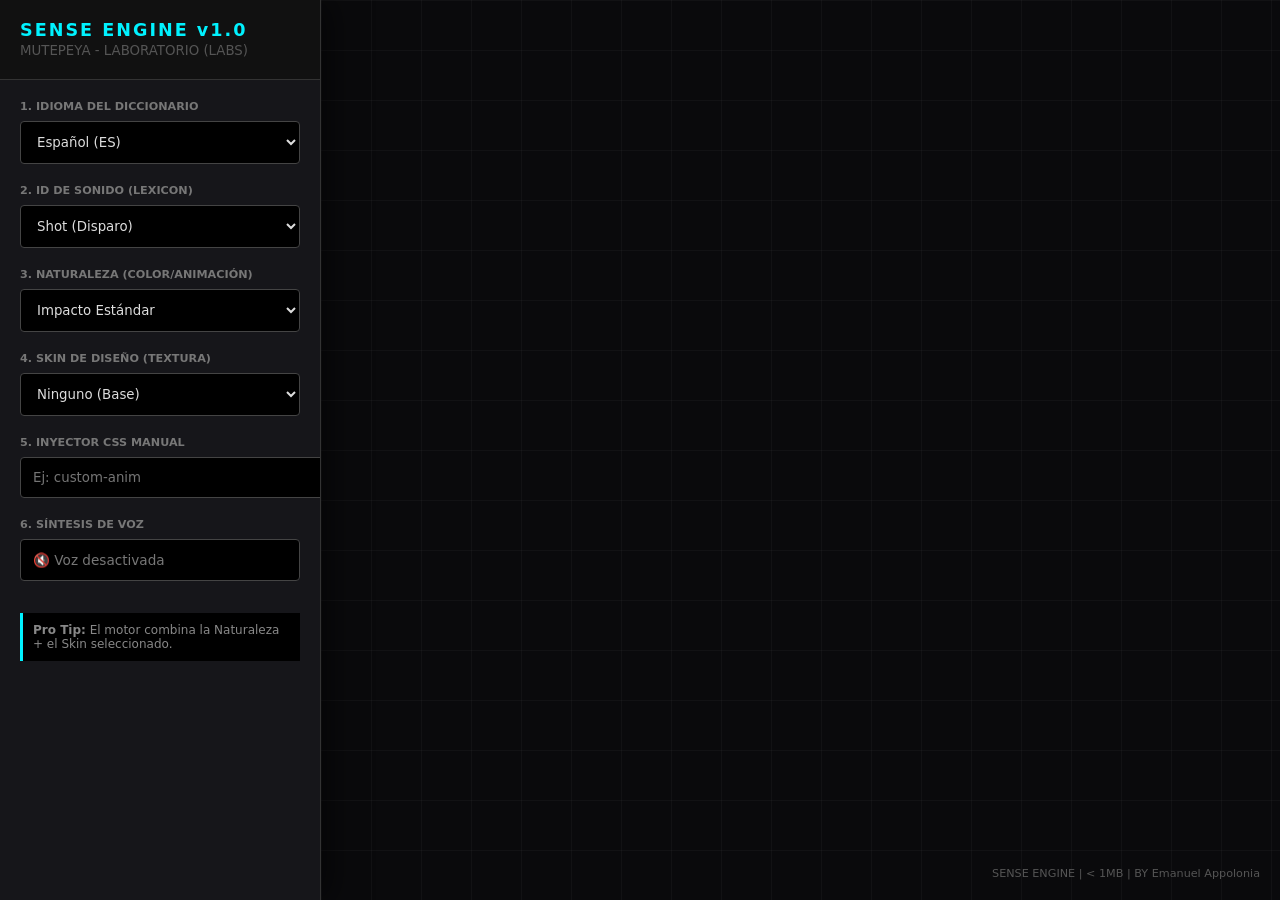
==== index.html @ 5d69edbc "Initial commit" ====
<!DOCTYPE html>
<html lang="es">
<head>
    <meta charset="UTF-8">
    <meta name="viewport" content="width=device-width, initial-scale=1.0">
    <title>SenseEngine v1.0 | Laboratorio de Estilos & Skins</title>
    
    <link rel="stylesheet" href="src/sense-engine.css">
    
    <style>
        :root {
            --bg: #0a0a0c;
            --panel: #16161a;
            --accent: #00f2ff;
        }

        body {
            margin: 0; padding: 0;
            background: var(--bg);
            color: white;
            font-family: 'Inter', system-ui, sans-serif;
            display: flex;
            height: 100vh;
            overflow: hidden;
        }

        /* [EN] Engineering Sidebar / [ES] Barra Lateral de Ingeniería */
        .sidebar {
            width: 320px;
            background: var(--panel);
            border-right: 1px solid #333;
            display: flex;
            flex-direction: column;
            z-index: 100;
            box-shadow: 10px 0 30px rgba(0,0,0,0.5);
        }

        .header { padding: 20px; border-bottom: 1px solid #333; background: #111; }
        .header h1 { font-size: 1.1rem; color: var(--accent); margin: 0; letter-spacing: 2px; }

        .config-group { padding: 20px; overflow-y: auto; flex-grow: 1; }
        
        label { display: block; font-size: 0.7rem; text-transform: uppercase; color: #777; margin-bottom: 8px; font-weight: bold; }
        
        select, input {
            width: 100%;
            padding: 12px;
            background: #000;
            border: 1px solid #444;
            color: #ddd;
            border-radius: 4px;
            margin-bottom: 20px;
            font-family: inherit;
        }

        input:focus, select:focus { border-color: var(--accent); outline: none; }

        /* [EN] Test Area (Canvas) / [ES] Área de Prueba (Canvas) */
        #test-bench {
            flex-grow: 1;
            position: relative;
            cursor: crosshair;
            background-image: 
                linear-gradient(rgba(255,255,255,0.03) 1px, transparent 1px),
                linear-gradient(90deg, rgba(255,255,255,0.03) 1px, transparent 1px);
            background-size: 50px 50px;
        }

        .stats {
            position: absolute;
            bottom: 20px;
            right: 20px;
            font-size: 0.7rem;
            color: #555;
            pointer-events: none;
        }
    </style>
</head>
<body>

    <aside class="sidebar" aria-label="Panel de configuración del motor">
        <div class="header">
            <h1>SENSE ENGINE v1.0</h1>
            <small style="color:#555">MUTEPEYA - LABORATORIO (LABS)</small>
        </div>

        <div class="config-group">
            <label for="lang">1. Idioma del Diccionario</label>
            <select id="lang" onchange="SenseEngine.setLanguage(this.value)">
                <option value="es">Español (ES)</option>
                <option value="en">English (EN)</option>
                <option value="ar">العربية (AR - RTL)</option>
                <option value="ja">日本語 (JA)</option>
                <option value="ru">Русский (RU)</option>
                <option value="hi">हिन्दी (HI)</option>
                <option value="fr">Français (FR)</option>
                <option value="pt">Português (PT)</option>
                <option value="zh">Mandarin (ZH)</option>
                <option value="bn">Bengali (BN)</option>
                <option value="id">Indonesian (ID)</option>
            </select>

            <label for="sound-key">2. ID de Sonido (Lexicon)</label>
            <select id="sound-key">
                <optgroup label="Combate">
                    <option value="shot">Shot (Disparo)</option>
                    <option value="boom">Boom (Explosión)</option>
                    <option value="slash">Slash (Corte)</option>
                    <option value="hit">Hit (Golpe)</option>
                    <option value="death">Death (Muerte)</option>
                </optgroup>
                <optgroup label="Efectos">
                    <option value="magic">Magic (Brillo)</option>
                    <option value="fire">Fire (Fuego)</option>
                    <option value="ice">Ice (Hielo)</option>
                    <option value="bolt">Bolt (Rayo)</option>
                    <option value="heal">Heal (Cura)</option>
                </optgroup>
                <optgroup label="Web UI">
                    <option value="click">Click</option>
                    <option value="err">Error</option>
                    <option value="ok">Success</option>
                </optgroup>
            </select>

            <label for="preset-style">3. Naturaleza (Color/Animación)</label>
            <select id="preset-style">
                <option value="ono-impact">Impacto Estándar</option>
                <option value="ono-fire">Llamas (Fire)</option>
                <option value="ono-ice">Congelado (Ice)</option>
                <option value="ono-bolt">Eléctrico (Bolt)</option>
                <option value="ono-ghost">Espectral (Ghost)</option>
                <option value="ono-ui">Interfaz (UI)</option>
                <option value="ono-heavy">Pesado (Heavy)</option>
                <option value="ono-toxic">Tóxico (Acid)</option>
            </select>

            <label for="skin-style">4. Skin de Diseño (Textura)</label>
            <select id="skin-style">
                <option value="">Ninguno (Base)</option>
                <option value="skin-cartoon">Cartoon (Cómic)</option>
                <option value="skin-sticker">Sticker (Adhesivo)</option>
                <option value="skin-paper">Papercraft (Papel)</option>
                <option value="skin-neon">Neon (Brillo)</option>
                <option value="skin-pixel">Pixel (Retro)</option>
                <option value="skin-glitch">Glitch (Error)</option>
                <option value="skin-metal">Metallic (Metal)</option>
                <option value="skin-brutal">Brutalist (Bloque)</option>
                <option value="skin-hollow">Hollow (Contorno)</option>
            </select>

            <label for="custom-class">5. Inyector CSS Manual</label>
            <input type="text" id="custom-class" placeholder="Ej: custom-anim" value="">

            <label>6. Síntesis de Voz</label>
            <button id="voice-toggle" onclick="toggleVoice()" aria-pressed="false"
                style="width:100%; padding:12px; background:#000; border:1px solid #444; color:#777;
                       border-radius:4px; margin-bottom:20px; font-family:inherit; font-size:0.85rem;
                       cursor:pointer; text-align:left; transition: border-color 0.2s, color 0.2s;">
                🔇 Voz desactivada
            </button>
            
            <p style="font-size: 0.75rem; color: #888; background: #000; padding: 10px; border-left: 3px solid var(--accent);">
                <b>Pro Tip:</b> El motor combina la Naturaleza + el Skin seleccionado.
            </p>
        </div>
    </aside>

    <main id="test-bench" aria-label="Área de prueba — hacé clic para disparar una onomatopeya" role="application">
        <div class="stats">SENSE ENGINE | < 1MB | BY Emanuel Appolonia</div>
    </main>

    <script src="src/sense-engine.js"></script>
    <script>
        document.addEventListener('DOMContentLoaded', () => {
            SenseEngine.init('test-bench');

            const bench     = document.getElementById('test-bench');
            const keySel    = document.getElementById('sound-key');
            const presetSel = document.getElementById('preset-style');
            const skinSel   = document.getElementById('skin-style');
            const customInp = document.getElementById('custom-class');

            bench.addEventListener('mousedown', (e) => {
                const soundID    = keySel.value;
                const finalStyles = `${presetSel.value} ${skinSel.value} ${customInp.value}`;
                SenseEngine.spawn(soundID, e.clientX, e.clientY, finalStyles);
            });
        });

        // [EN] Voice synthesis toggle / [ES] Toggle de síntesis de voz
        let _voiceOn = false;
        function toggleVoice() {
            _voiceOn = !_voiceOn;
            const btn = document.getElementById('voice-toggle');
            if (_voiceOn) {
                SenseEngine.enableVoice();
                btn.textContent   = '🔊 Voz activada';
                btn.style.borderColor = 'var(--accent)';
                btn.style.color       = 'var(--accent)';
                btn.setAttribute('aria-pressed', 'true');
            } else {
                SenseEngine.disableVoice();
                btn.textContent   = '🔇 Voz desactivada';
                btn.style.borderColor = '#444';
                btn.style.color       = '#777';
                btn.setAttribute('aria-pressed', 'false');
            }
        }
    </script>
</body>
</html>
---- src/sense-engine.css ----
/**
 *  SenseEngine.css (Mutepeya) v1.0
 *  [EN] Sound Mapping Styles + Design Skins / [ES] Estilos de Mapeo Sonoro + Skins de Diseño
 */

/* --- [EN] BASE STRUCTURE / [ES] ESTRUCTURA BASE --- */
.sense-ono {
    position: absolute;
    pointer-events: none;
    user-select: none;
    font-weight: 900;
    font-size: 2rem; /* [EN] Base size: natures that need another one override it / [ES] Tamaño base: las naturalezas que necesiten otro lo sobreescriben */
    z-index: 1000;
    white-space: nowrap;
    display: inline-block;
}

/* --- [EN] MAIN ANIMATIONS / [ES] ANIMACIONES PRINCIPALES --- */
@keyframes pop { 
    0% { transform: scale(0) rotate(-10deg); opacity: 0; } 
    50% { transform: scale(1.4) rotate(5deg); opacity: 1; } 
    100% { transform: scale(1) rotate(0deg); opacity: 0; } 
}

@keyframes slideUp { 
    0% { transform: translateY(0); opacity: 1; } 
    100% { transform: translateY(-60px); opacity: 0; } 
}

@keyframes flash {
    0%, 100% { opacity: 1; }
    50% { opacity: 0.5; }
}

/* --- [EN] MAPPING STYLES (NATURE OF SOUND) / [ES] ESTILOS DE MAPEO (NATURALEZA DEL SONIDO) --- */
.ono-impact { color: #fff; text-shadow: 2px 2px 0 #f00; font-size: 2rem; animation: pop 0.6s forwards; }
.ono-fire { color: #ff6600; text-shadow: 0 0 10px #f00; animation: pop 0.8s forwards; }
.ono-ice { color: #00f2ff; text-shadow: 0 0 10px #fff; animation: pop 1s forwards; }
.ono-bolt { color: #ff0; text-shadow: 0 0 15px #fff; animation: flash 0.1s infinite; font-size: 2.2rem; }
.ono-ui { color: #0f8; font-family: sans-serif; font-size: 1rem; animation: slideUp 0.8s forwards; }
.ono-ghost { color: rgba(255,255,255,0.4); font-weight: 100; letter-spacing: 5px; animation: slideUp 2s forwards; }
.ono-slash { color: #ff3333; text-shadow: 2px 2px 0 #000; animation: pop 0.4s forwards; transform: skewX(-15deg); }
.ono-shield { color: #aaa; text-shadow: 1px 1px 0 #333; animation: pop 0.5s forwards; }
.ono-wind { color: #eee; font-style: italic; animation: slideUp 0.8s forwards; }
.ono-earth { color: #634221; text-shadow: 1px 1px 0 #000; animation: pop 0.6s forwards; }
.ono-toxic { color: #2bff00; font-style: italic; text-shadow: 0 0 8px #000; animation: pop 1s forwards; }
.ono-heal { color: #fff; text-shadow: 0 0 12px #ffee00; animation: slideUp 1.2s forwards; }
.ono-power { color: #ffcc00; text-shadow: 0 0 15px #fff; font-size: 2.5rem; animation: pop 0.5s forwards; }
.ono-break { color: #ff6600; text-shadow: 1px 1px #000; animation: pop 0.4s forwards; }
.ono-alert { color: #fff; background: #ff0000; padding: 2px 10px; border-radius: 4px; animation: pop 0.5s forwards; }
.ono-metal { color: #ccc; text-shadow: 1px 1px 0 #333; animation: pop 0.4s forwards; }
.ono-water { color: #00a2ff; text-shadow: 0 0 5px #fff; animation: pop 0.6s forwards; }
.ono-wood { color: #deb887; text-shadow: 1px 1px 0 #5d4037; animation: pop 0.4s forwards; }
.ono-magic { color: #7b00ff; text-shadow: 0 0 15px #fff; animation: pop 0.7s forwards; }
.ono-heavy { color: #fff; font-size: 3.5rem; text-shadow: 3px 3px 0 #f00; animation: pop 0.6s forwards; }
.ono-cyber { color: #0fc; font-family: monospace; letter-spacing: 2px; animation: pop 0.5s forwards; }
.ono-success { color: #0f8; text-shadow: 0 0 10px #000; animation: pop 0.6s forwards; }
.ono-fail { color: #f00; text-decoration: line-through; animation: pop 0.4s forwards; }
.ono-kick { color: #ff9900; font-size: 2.2rem; animation: pop 0.3s forwards; }

/* --- [EN] DESIGN SKINS (VISUAL AESTHETICS) / [ES] SKINS DE DISEÑO (ESTÉTICA VISUAL) --- */

/* 1. Cartoon: [EN] Comic style with thick border / [ES] Estilo cómic con borde grueso */
.skin-cartoon { -webkit-text-stroke: 2px #000; filter: drop-shadow(4px 4px 0px #000); }

/* 2. Papercraft: [EN] Paper cutout effect / [ES] Efecto de recorte de papel */
.skin-paper { filter: drop-shadow(2px 2px 0px rgba(0,0,0,0.5)); border-bottom: 2px solid rgba(0,0,0,0.2); background: rgba(255,255,255,0.1); padding: 0 8px; border-radius: 2px; }

/* 3. Neon: [EN] Electric glow / [ES] Resplandor eléctrico */
.skin-neon { text-shadow: 0 0 5px currentColor, 0 0 15px currentColor; filter: brightness(1.5); }

/* 4. Pixel: [EN] 8-bit retro aesthetic / [ES] Estética retro 8-bits */
.skin-pixel { image-rendering: pixelated; letter-spacing: -2px; text-transform: uppercase; font-family: monospace; }

/* 5. Glitch: [EN] Digital error / [ES] Error digital */
.skin-glitch { text-shadow: 2px 0 #f0f, -2px 0 #0ff; animation: glitch-anim 0.2s infinite; }

@keyframes glitch-anim { 0% { transform: translate(0); } 20% { transform: translate(-2px, 2px); } 40% { transform: translate(-2px, -2px); } 60% { transform: translate(2px, 2px); } 80% { transform: translate(2px, -2px); } 100% { transform: translate(0); } }

/* 6. Hollow: [EN] Outline only — inherits nature color for stroke / [ES] Solo contorno — hereda el color de la naturaleza para el stroke */
.skin-hollow { -webkit-text-stroke: 2px currentColor; color: transparent !important; }

/* 7. Metallic: [EN] Polished metal shine / [ES] Brillo de metal pulido */
.skin-metal { background: linear-gradient(to bottom, #fff 0%, #888 50%, #eee 100%); -webkit-background-clip: text; background-clip: text; -webkit-text-fill-color: transparent; filter: drop-shadow(1px 1px 1px #000); }

/* 8. Soft: [EN] Soft blurred edges / [ES] Bordes desenfocados y suaves */
.skin-soft { filter: blur(0.6px) drop-shadow(0 0 5px currentColor); font-weight: 500; }

/* 9. Brutalist: [EN] Solid rotated blocks / [ES] Bloques sólidos y rotados */
.skin-brutal { background: #000; color: #fff !important; padding: 4px 12px; transform: rotate(-3deg); text-shadow: none !important; }

/* 10. Sticker: [EN] Sticker with wide white border / [ES] Adhesivo con borde blanco ancho */
.skin-sticker { -webkit-text-stroke: 8px #fff; paint-order: stroke fill; filter: drop-shadow(3px 3px 2px rgba(0,0,0,0.4)); }

/* --- [EN] RTL SUPPORT / [ES] SOPORTE RTL --- */
[dir="rtl"] .sense-ono { direction: rtl; text-align: right; }

/* --- [EN] ACCESIBILITY: REDUCED MOTION / [ES] ACCESIBILIDAD: MOVIMIENTO REDUCIDO --- */
/* [EN] If the user configured "reduced motion" in their system, animations are replaced by a simple brief fade. The element still appears — it just stops moving. / [ES] Si el usuario configuró "reducir movimiento" en su sistema, las animaciones se reemplazan por un fade simple y breve. El elemento sigue apareciendo — solo deja de moverse. */
@media (prefers-reduced-motion: reduce) {
    .sense-ono,
    .sense-ono * {
        animation: sense-fade 0.4s forwards !important;
        transform: none !important;
    }
    .skin-glitch {
        text-shadow: none !important;
    }
}

@keyframes sense-fade {
    0%   { opacity: 1; }
    100% { opacity: 0; }
}
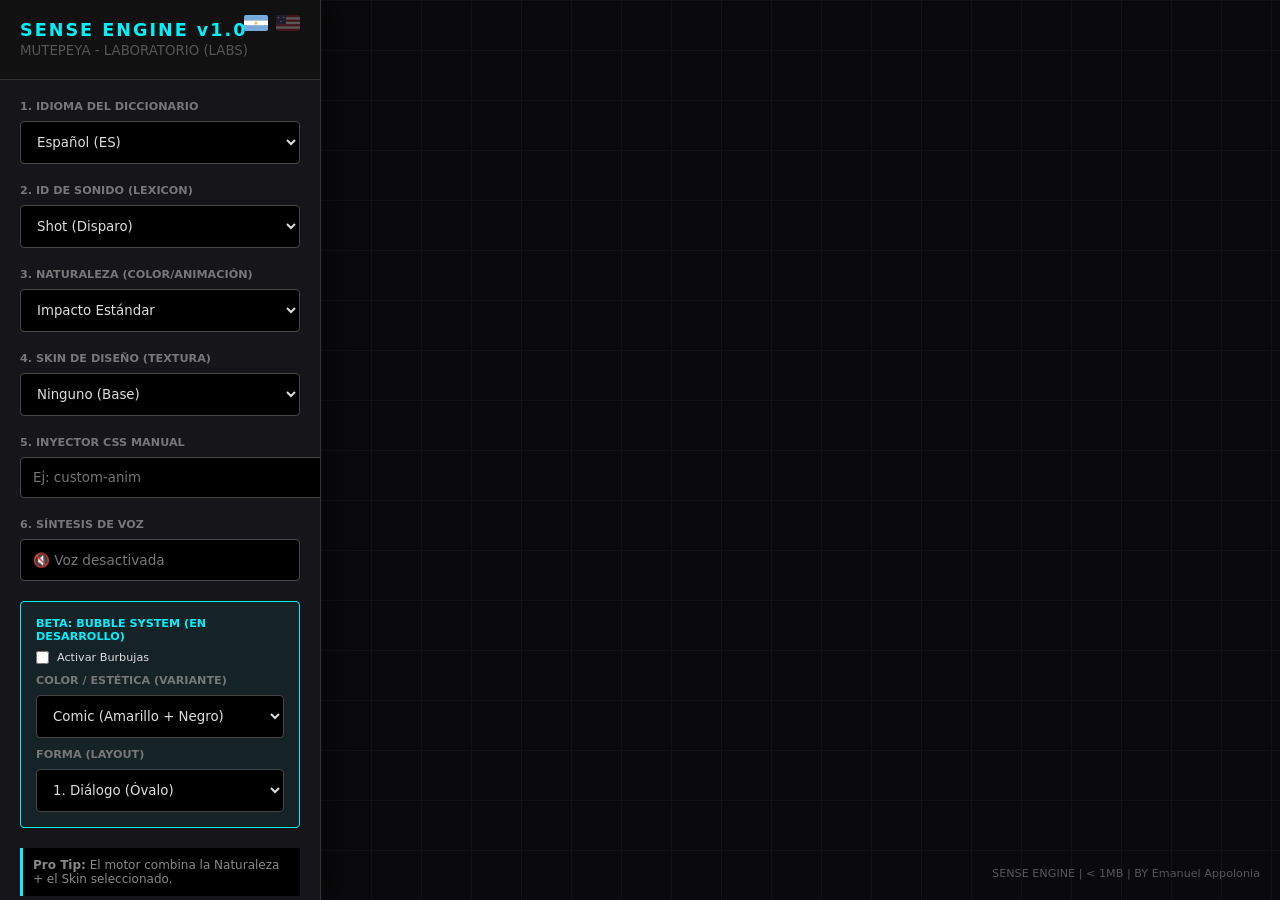
==== commit 362e0813: "feat: v1.1 — 19 languages, Bubble System BETA, responsive lab, security hardening LANGUAGES: - Added" ====
--- a/index.html
+++ b/index.html
@@ -74,18 +74,58 @@
             color: #555;
             pointer-events: none;
         }
+
+        /* [EN] Responsive Design for Mobile / [ES] Diseño Adaptativo para Móviles */
+        @media (max-width: 768px) {
+            body {
+                flex-direction: column;
+            }
+            .sidebar {
+                width: 100%;
+                height: 50vh;
+                border-right: none;
+                border-bottom: 1px solid #333;
+                box-shadow: 0 10px 30px rgba(0,0,0,0.5);
+            }
+            #test-bench {
+                height: 50vh;
+                flex-grow: 0;
+            }
+        }
     </style>
 </head>
 <body>
 
     <aside class="sidebar" aria-label="Panel de configuración del motor">
-        <div class="header">
+        <div class="header" style="position: relative;">
+            <div style="position: absolute; right: 20px; top: 15px; display: flex; gap: 8px;">
+                <button onclick="setUILang('es')" style="background: none; border: none; cursor: pointer; padding: 0; opacity: 1; transition: opacity 0.2s;" id="btn-lang-es" title="Español (Argentina)">
+                    <svg width="24" height="16" viewBox="0 0 24 16" style="border-radius: 2px;">
+                      <rect width="24" height="5.33" fill="#75aadb"/>
+                      <rect y="5.33" width="24" height="5.33" fill="#fff"/>
+                      <rect y="10.66" width="24" height="5.33" fill="#75aadb"/>
+                      <circle cx="12" cy="8" r="1.5" fill="#fcbf49"/>
+                    </svg>
+                </button>
+                <button onclick="setUILang('en')" style="background: none; border: none; cursor: pointer; padding: 0; opacity: 0.3; transition: opacity 0.2s;" id="btn-lang-en" title="English">
+                    <svg width="24" height="16" viewBox="0 0 24 16" style="border-radius: 2px;">
+                      <rect width="24" height="16" fill="#b22234"/>
+                      <rect y="2.28" width="24" height="2.28" fill="#fff"/>
+                      <rect y="6.84" width="24" height="2.28" fill="#fff"/>
+                      <rect y="11.4" width="24" height="2.28" fill="#fff"/>
+                      <rect width="10" height="9.12" fill="#3c3b6e"/>
+                      <circle cx="2.5" cy="2.5" r="0.8" fill="#fff"/>
+                      <circle cx="7.5" cy="2.5" r="0.8" fill="#fff"/>
+                      <circle cx="5" cy="6.5" r="0.8" fill="#fff"/>
+                    </svg>
+                </button>
+            </div>
             <h1>SENSE ENGINE v1.0</h1>
-            <small style="color:#555">MUTEPEYA - LABORATORIO (LABS)</small>
+            <small style="color:#555" data-i18n="subtitle">MUTEPEYA - LABORATORIO (LABS)</small>
         </div>
 
         <div class="config-group">
-            <label for="lang">1. Idioma del Diccionario</label>
+            <label for="lang" data-i18n="label1">1. Idioma del Diccionario</label>
             <select id="lang" onchange="SenseEngine.setLanguage(this.value)">
                 <option value="es">Español (ES)</option>
                 <option value="en">English (EN)</option>
@@ -98,9 +138,17 @@
                 <option value="zh">Mandarin (ZH)</option>
                 <option value="bn">Bengali (BN)</option>
                 <option value="id">Indonesian (ID)</option>
+                <option value="ko">한국어 (Coreano - KO)</option>
+                <option value="mi">Māori (Maorí - MI)</option>
+                <option value="qu">Runa Simi (Quechua - QU)</option>
+                <option value="sw">Kiswahili (Suajili - SW)</option>
+                <option value="th">ไทย (Tailandés - TH)</option>
+                <option value="tr">Türkçe (Turco - TR)</option>
+                <option value="uk">Українська (Ucraniano - UK)</option>
+                <option value="vi">Tiếng Việt (Vietnamita - VI)</option>
             </select>
 
-            <label for="sound-key">2. ID de Sonido (Lexicon)</label>
+            <label for="sound-key" data-i18n="label2">2. ID de Sonido (Lexicon)</label>
             <select id="sound-key">
                 <optgroup label="Combate">
                     <option value="shot">Shot (Disparo)</option>
@@ -123,7 +171,7 @@
                 </optgroup>
             </select>
 
-            <label for="preset-style">3. Naturaleza (Color/Animación)</label>
+            <label for="preset-style" data-i18n="label3">3. Naturaleza (Color/Animación)</label>
             <select id="preset-style">
                 <option value="ono-impact">Impacto Estándar</option>
                 <option value="ono-fire">Llamas (Fire)</option>
@@ -135,7 +183,7 @@
                 <option value="ono-toxic">Tóxico (Acid)</option>
             </select>
 
-            <label for="skin-style">4. Skin de Diseño (Textura)</label>
+            <label for="skin-style" data-i18n="label4">4. Skin de Diseño (Textura)</label>
             <select id="skin-style">
                 <option value="">Ninguno (Base)</option>
                 <option value="skin-cartoon">Cartoon (Cómic)</option>
@@ -149,19 +197,48 @@
                 <option value="skin-hollow">Hollow (Contorno)</option>
             </select>
 
-            <label for="custom-class">5. Inyector CSS Manual</label>
+            <label for="custom-class" data-i18n="label5">5. Inyector CSS Manual</label>
             <input type="text" id="custom-class" placeholder="Ej: custom-anim" value="">
 
-            <label>6. Síntesis de Voz</label>
+            <label data-i18n="label6">6. Síntesis de Voz</label>
             <button id="voice-toggle" onclick="toggleVoice()" aria-pressed="false"
                 style="width:100%; padding:12px; background:#000; border:1px solid #444; color:#777;
                        border-radius:4px; margin-bottom:20px; font-family:inherit; font-size:0.85rem;
                        cursor:pointer; text-align:left; transition: border-color 0.2s, color 0.2s;">
                 🔇 Voz desactivada
             </button>
+
+            <!-- Bubble System BETA Controls -->
+            <div style="border: 1px solid var(--accent); padding: 15px; border-radius: 4px; margin-bottom: 20px; background: rgba(0, 242, 255, 0.05);">
+                <label style="color: var(--accent);" data-i18n="label_beta">BETA: Bubble System (en desarrollo)</label>
+                <label for="bubble-enable" style="display: flex; align-items: center; gap: 8px; margin-bottom: 10px; color: #ddd; font-weight: normal; text-transform: none;">
+                    <input type="checkbox" id="bubble-enable" style="width: auto; margin: 0;"> <span data-i18n="label_enable">Activar Burbujas</span>
+                </label>
+                <label for="bubble-variant" data-i18n="label_variant">Color / Estética (Variante)</label>
+                <select id="bubble-variant" style="margin-bottom: 10px;">
+                    <option value="comic">Comic (Amarillo + Negro)</option>
+                    <option value="cyberpunk">Cyberpunk (Oscuro + Neón)</option>
+                    <option value="sharp">Sharp (Rojo + Blanco)</option>
+                    <option value="cloud">Cloud (Blanco suave)</option>
+                </select>
+
+                <label for="bubble-layout" data-i18n="label_layout">Forma (Layout)</label>
+                <select id="bubble-layout" style="margin-bottom: 0;">
+                    <option value="speech">1. Diálogo (Óvalo)</option>
+                    <option value="thought">2. Pensamiento (Píldora/Nube)</option>
+                    <option value="scream">3. Grito (Estrella Irregular)</option>
+                    <option value="whisper">4. Susurro (Borde Punteado)</option>
+                    <option value="impact">5. Impacto (Explosión Manga)</option>
+                    <option value="speed">6. Velocidad (Inclinado)</option>
+                    <option value="angst">7. Terror (Caja Rota)</option>
+                    <option value="webtoon">8. Webtoon (Cápsula Larga)</option>
+                    <option value="narrator">9. Narrador (Caja Doble)</option>
+                    <option value="cyber">10. Cyber (Hexágono Cortado)</option>
+                </select>
+            </div>
             
             <p style="font-size: 0.75rem; color: #888; background: #000; padding: 10px; border-left: 3px solid var(--accent);">
-                <b>Pro Tip:</b> El motor combina la Naturaleza + el Skin seleccionado.
+                <b data-i18n="pro_tip_b">Pro Tip:</b> <span data-i18n="pro_tip_text">El motor combina la Naturaleza + el Skin seleccionado.</span>
             </p>
         </div>
     </aside>
@@ -180,15 +257,88 @@
             const presetSel = document.getElementById('preset-style');
             const skinSel   = document.getElementById('skin-style');
             const customInp = document.getElementById('custom-class');
+            const bubbleEnable = document.getElementById('bubble-enable');
+            const bubbleVariant = document.getElementById('bubble-variant');
+            const bubbleLayout = document.getElementById('bubble-layout');
 
             bench.addEventListener('mousedown', (e) => {
                 const soundID    = keySel.value;
                 const finalStyles = `${presetSel.value} ${skinSel.value} ${customInp.value}`;
-                SenseEngine.spawn(soundID, e.clientX, e.clientY, finalStyles);
+                
+                if (bubbleEnable.checked) {
+                    SenseEngine.spawn(soundID, e.clientX, e.clientY, {
+                        style: finalStyles,
+                        bubble: {
+                            variant: bubbleVariant.value,
+                            layout: bubbleLayout.value,
+                            animated: true
+                        }
+                    });
+                } else {
+                    SenseEngine.spawn(soundID, e.clientX, e.clientY, finalStyles);
+                }
             });
         });
 
         // [EN] Voice synthesis toggle / [ES] Toggle de síntesis de voz
+        
+        // [EN] Lab UI Translation System / [ES] Sistema de Traducción del Laboratorio UI
+        const uiDict = {
+            es: {
+                subtitle: "MUTEPEYA - LABORATORIO (LABS)",
+                label1: "1. Idioma del Diccionario",
+                label2: "2. ID de Sonido (Lexicon)",
+                label3: "3. Naturaleza (Color/Animación)",
+                label4: "4. Skin de Diseño (Textura)",
+                label5: "5. Inyector CSS Manual",
+                label6: "6. Síntesis de Voz",
+                label_beta: "BETA: Bubble System (en desarrollo)",
+                label_enable: "Activar Burbujas",
+                label_variant: "Color / Estética (Variante)",
+                label_layout: "Forma (Layout)",
+                pro_tip_b: "Pro Tip:",
+                pro_tip_text: "El motor combina la Naturaleza + el Skin seleccionado.",
+                voice_on: "🔊 Voz activada",
+                voice_off: "🔇 Voz desactivada"
+            },
+            en: {
+                subtitle: "MUTEPEYA - LABORATORY (LABS)",
+                label1: "1. Dictionary Language",
+                label2: "2. Sound ID (Lexicon)",
+                label3: "3. Nature (Color/Animation)",
+                label4: "4. Design Skin (Texture)",
+                label5: "5. Manual CSS Injector",
+                label6: "6. Speech Synthesis",
+                label_beta: "BETA: Bubble System (in development)",
+                label_enable: "Enable Bubbles",
+                label_variant: "Color / Aesthetics (Variant)",
+                label_layout: "Shape (Layout)",
+                pro_tip_b: "Pro Tip:",
+                pro_tip_text: "The engine combines the Nature + selected Skin.",
+                voice_on: "🔊 Voice On",
+                voice_off: "🔇 Voice Off"
+            }
+        };
+
+        let currentUILang = 'es';
+
+        function setUILang(lang) {
+            currentUILang = lang;
+            document.getElementById('btn-lang-es').style.opacity = lang === 'es' ? '1' : '0.3';
+            document.getElementById('btn-lang-en').style.opacity = lang === 'en' ? '1' : '0.3';
+            
+            document.querySelectorAll('[data-i18n]').forEach(el => {
+                const key = el.getAttribute('data-i18n');
+                if (uiDict[lang][key]) {
+                    el.textContent = uiDict[lang][key];
+                }
+            });
+
+            // Update voice toggle button text
+            const voiceBtn = document.getElementById('voice-toggle');
+            voiceBtn.textContent = _voiceOn ? uiDict[lang].voice_on : uiDict[lang].voice_off;
+        }
+
         let _voiceOn = false;
         function toggleVoice() {
             _voiceOn = !_voiceOn;
--- a/src/sense-engine.css
+++ b/src/sense-engine.css
@@ -111,4 +111,140 @@
 @keyframes sense-fade {
     0%   { opacity: 1; }
     100% { opacity: 0; }
-}+}
+/* --- [EN] BUBBLE SYSTEM (BETA) / [ES] SISTEMA DE BURBUJAS (BETA) --- */
+
+/* Base Layers */
+.sense-container {
+    position: absolute;
+    pointer-events: none;
+    user-select: none;
+    z-index: 1000;
+}
+
+.sense-bubble {
+    display: inline-flex;
+    align-items: center;
+    justify-content: center;
+    padding: 0.8rem 1.5rem;
+    position: relative;
+    z-index: 1;
+    --bubble-color: rgba(255, 255, 255, 0.9);
+}
+
+.sense-text {
+    position: relative;
+    z-index: 2;
+    margin: 0;
+}
+
+/* Fix delay: Text inherits bubble animation, preventing desync */
+.sense-bubble .sense-ono {
+    animation: none !important;
+    transform: none !important;
+}
+
+/* ==========================================================================
+   1. VARIANTS (Aesthetics, Colors, Borders, Glows)
+   ========================================================================== */
+.sense-variant-comic {
+    background: var(--bubble-color, #ffeb3b);
+    border: 4px solid #000;
+    box-shadow: 4px 4px 0px #000;
+}
+
+.sense-variant-cyberpunk {
+    background: var(--bubble-color, rgba(10, 10, 20, 0.8));
+    border: 2px solid #0ff;
+    filter: drop-shadow(0 0 8px #0ff);
+}
+
+.sense-variant-sharp {
+    background: var(--bubble-color, #ff0000);
+    border: 2px solid #fff;
+    filter: drop-shadow(0 0 5px #f00);
+}
+
+.sense-variant-cloud {
+    background: var(--bubble-color, #ffffff);
+    box-shadow: inset 0 0 10px rgba(0,0,0,0.1), 0 5px 15px rgba(0,0,0,0.2);
+}
+
+/* ==========================================================================
+   2. LAYOUTS (Geometries, Forms, CSS Math)
+   ========================================================================== */
+/* 1. Speech (Classic oval) */
+.sense-layout-speech { border-radius: 50%; padding: 1rem 2rem; }
+
+/* 2. Thought (Cloud/Pill) */
+.sense-layout-thought { border-radius: 40px 40px 10px 40px; padding: 1.2rem 2rem; }
+
+/* 3. Scream (Spiky burst - Terror) */
+.sense-layout-scream {
+    padding: 1.5rem 2rem;
+    clip-path: polygon(0% 15%, 15% 15%, 33% 0%, 50% 15%, 66% 0%, 85% 15%, 100% 15%, 100% 33%, 110% 50%, 100% 66%, 100% 85%, 85% 85%, 66% 100%, 50% 85%, 33% 100%, 15% 85%, 0% 85%, 0% 66%, -10% 50%, 0% 33%);
+}
+
+/* 4. Whisper (Dashed/Soft) */
+.sense-layout-whisper { border-radius: 30px; border-style: dashed !important; border-width: 2px !important; opacity: 0.8; }
+
+/* 5. Impact (Heavy radial burst) */
+.sense-layout-impact {
+    padding: 2rem 3rem;
+    clip-path: polygon(50% 0%, 61% 35%, 98% 35%, 68% 57%, 79% 91%, 50% 70%, 21% 91%, 32% 57%, 2% 35%, 39% 35%);
+}
+
+/* 6. Speed (Action Lines / Skewed) */
+.sense-layout-speed { transform: skewX(-20deg); border-radius: 4px; padding: 0.5rem 2rem; }
+
+/* 7. Angst (Shaky / Unstable) */
+.sense-layout-angst {
+    clip-path: polygon(2% 2%, 98% 4%, 95% 96%, 5% 98%);
+    padding: 1rem 1.5rem;
+}
+
+/* 8. Webtoon (Vertical Capsule) */
+.sense-layout-webtoon { border-radius: 50px; padding: 1rem 3rem; }
+
+/* 9. Narrator (Rigid Box) */
+.sense-layout-narrator { border-radius: 0; border-style: double !important; border-width: 6px !important; padding: 0.8rem 1.2rem; }
+
+/* 10. Cyber (Sci-fi Hex/Octagon) */
+.sense-layout-cyber {
+    padding: 1rem 2rem;
+    clip-path: polygon(10% 0, 90% 0, 100% 20%, 100% 80%, 90% 100%, 10% 100%, 0 80%, 0 20%);
+}
+
+/* ==========================================================================
+   3. ANIMATIONS
+   ========================================================================== */
+.sense-anim-comic { animation: bubble-pop 0.6s cubic-bezier(0.175, 0.885, 0.32, 1.275) forwards; }
+.sense-anim-cyberpunk { animation: bubble-glitch 0.4s forwards; }
+.sense-anim-sharp { animation: bubble-flash 0.3s forwards; }
+.sense-anim-cloud { animation: bubble-float 1s forwards; }
+
+@keyframes bubble-pop {
+    0% { transform: scale(0); opacity: 0; }
+    50% { transform: scale(1.1); opacity: 1; }
+    100% { transform: scale(1); opacity: 0; }
+}
+
+@keyframes bubble-glitch {
+    0% { opacity: 0; transform: translate(0); }
+    10% { opacity: 1; transform: translate(-2px, 2px); }
+    20% { opacity: 0; transform: translate(2px, -2px); }
+    30% { opacity: 1; transform: translate(-2px, -2px); }
+    100% { opacity: 0; transform: translate(0); }
+}
+
+@keyframes bubble-flash {
+    0% { transform: scale(0); opacity: 1; }
+    20% { transform: scale(1.5); opacity: 1; }
+    100% { transform: scale(1.2); opacity: 0; }
+}
+
+@keyframes bubble-float {
+    0% { transform: translateY(10px) scale(0.9); opacity: 0; }
+    20% { transform: translateY(0) scale(1); opacity: 1; }
+    100% { transform: translateY(-20px) scale(1); opacity: 0; }
+}
